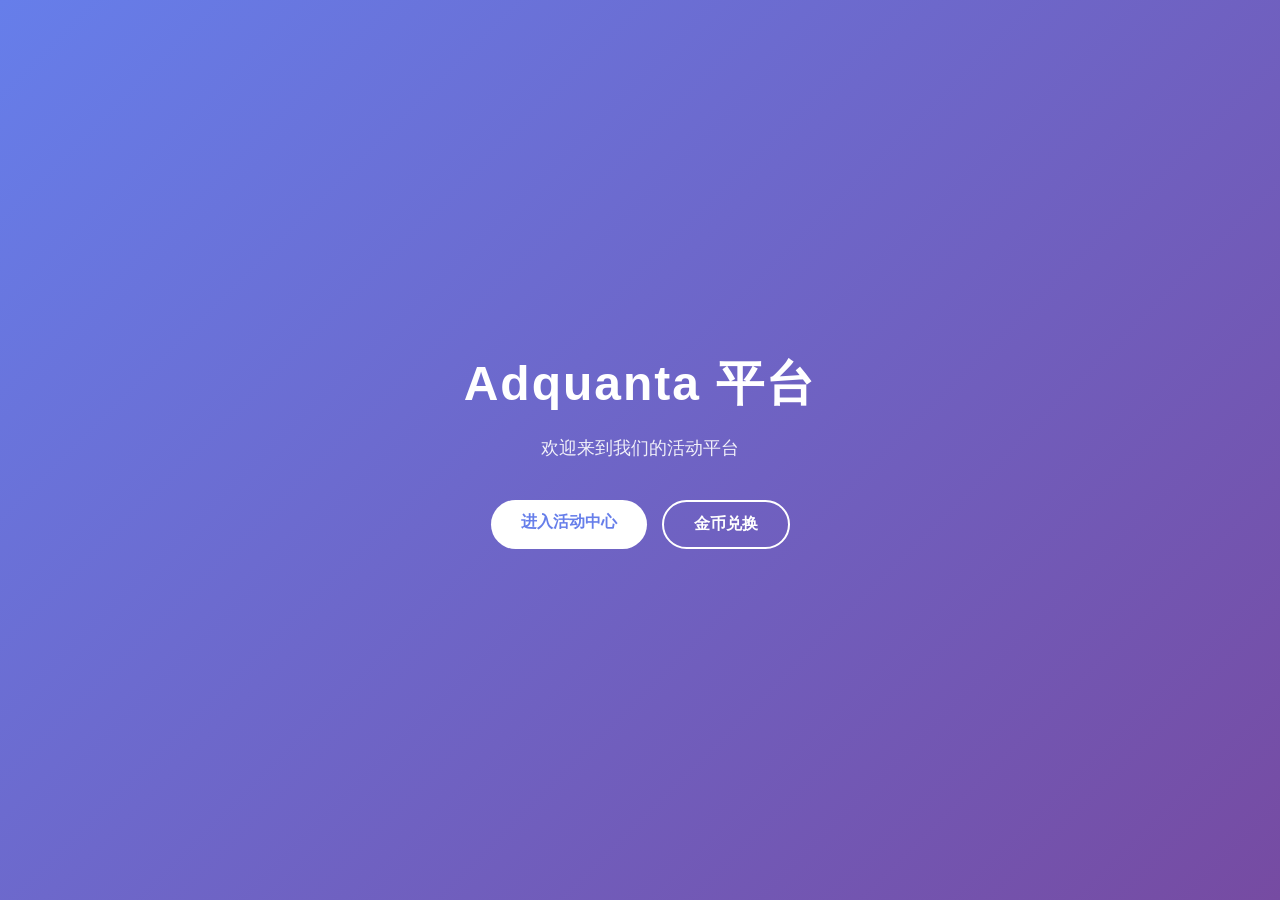
==== index.html @ f4ccb8f6 "Initial commit: H5 活动页与活动中心 Made-with: Cursor" ====
<!doctype html>
<html lang="zh-CN">

<head>
  <meta charset="utf-8" />
  <meta name="viewport" content="width=device-width, initial-scale=1, maximum-scale=1, user-scalable=no" />
  <title>Adquanta 平台</title>
  <style>
    * {
      margin: 0;
      padding: 0;
      box-sizing: border-box;
    }

    body {
      width: 100%;
      height: 100vh;
      display: flex;
      align-items: center;
      justify-content: center;
      background: linear-gradient(135deg, #667eea 0%, #764ba2 100%);
      font-family: -apple-system, BlinkMacSystemFont, 'Segoe UI', Roboto, 'Helvetica Neue', Arial, sans-serif;
    }

    .container {
      text-align: center;
      color: white;
    }

    .logo {
      font-size: 48px;
      font-weight: bold;
      margin-bottom: 20px;
      letter-spacing: 2px;
    }

    .subtitle {
      font-size: 18px;
      opacity: 0.9;
      margin-bottom: 40px;
      font-weight: 300;
    }

    .button-group {
      display: flex;
      gap: 15px;
      justify-content: center;
      flex-wrap: wrap;
    }

    .btn {
      padding: 12px 30px;
      border: none;
      border-radius: 25px;
      font-size: 16px;
      font-weight: 600;
      cursor: pointer;
      transition: all 0.3s ease;
      text-decoration: none;
      display: inline-block;
    }

    .btn-primary {
      background-color: white;
      color: #667eea;
    }

    .btn-primary:hover {
      transform: translateY(-2px);
      box-shadow: 0 10px 20px rgba(0, 0, 0, 0.2);
    }

    .btn-secondary {
      background-color: transparent;
      color: white;
      border: 2px solid white;
    }

    .btn-secondary:hover {
      background-color: white;
      color: #667eea;
    }
  </style>
</head>

<body>
  <div class="container">
    <div class="logo">Adquanta 平台</div>
    <div class="subtitle">欢迎来到我们的活动平台</div>
    <div class="button-group">
      <a href="./activity-center.html" class="btn btn-primary">进入活动中心</a>
      <a href="./gold-coins-exchange.html" class="btn btn-secondary">金币兑换</a>
    </div>
  </div>
</body>

</html>
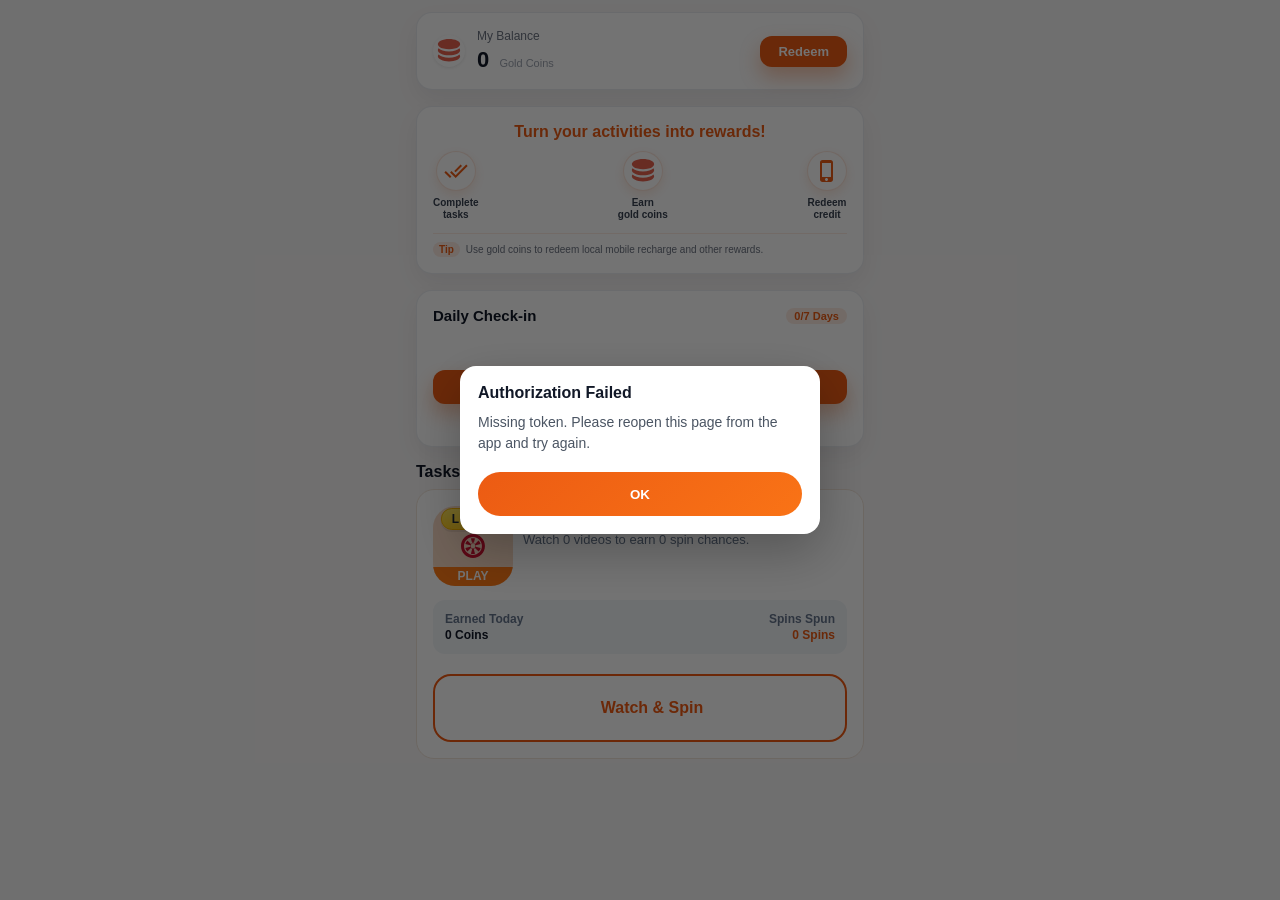
==== commit 40aad3b5: "处理了一些bug" ====
--- a/index.html
+++ b/index.html
@@ -84,14 +84,9 @@
 </head>
 
 <body>
-  <div class="container">
-    <div class="logo">Adquanta 平台</div>
-    <div class="subtitle">欢迎来到我们的活动平台</div>
-    <div class="button-group">
-      <a href="./activity-center.html" class="btn btn-primary">进入活动中心</a>
-      <a href="./gold-coins-exchange.html" class="btn btn-secondary">金币兑换</a>
-    </div>
-  </div>
+  <script>
+    window.location.replace("/activity-center.html" + window.location.search);
+  </script>
 </body>
 
 </html>
